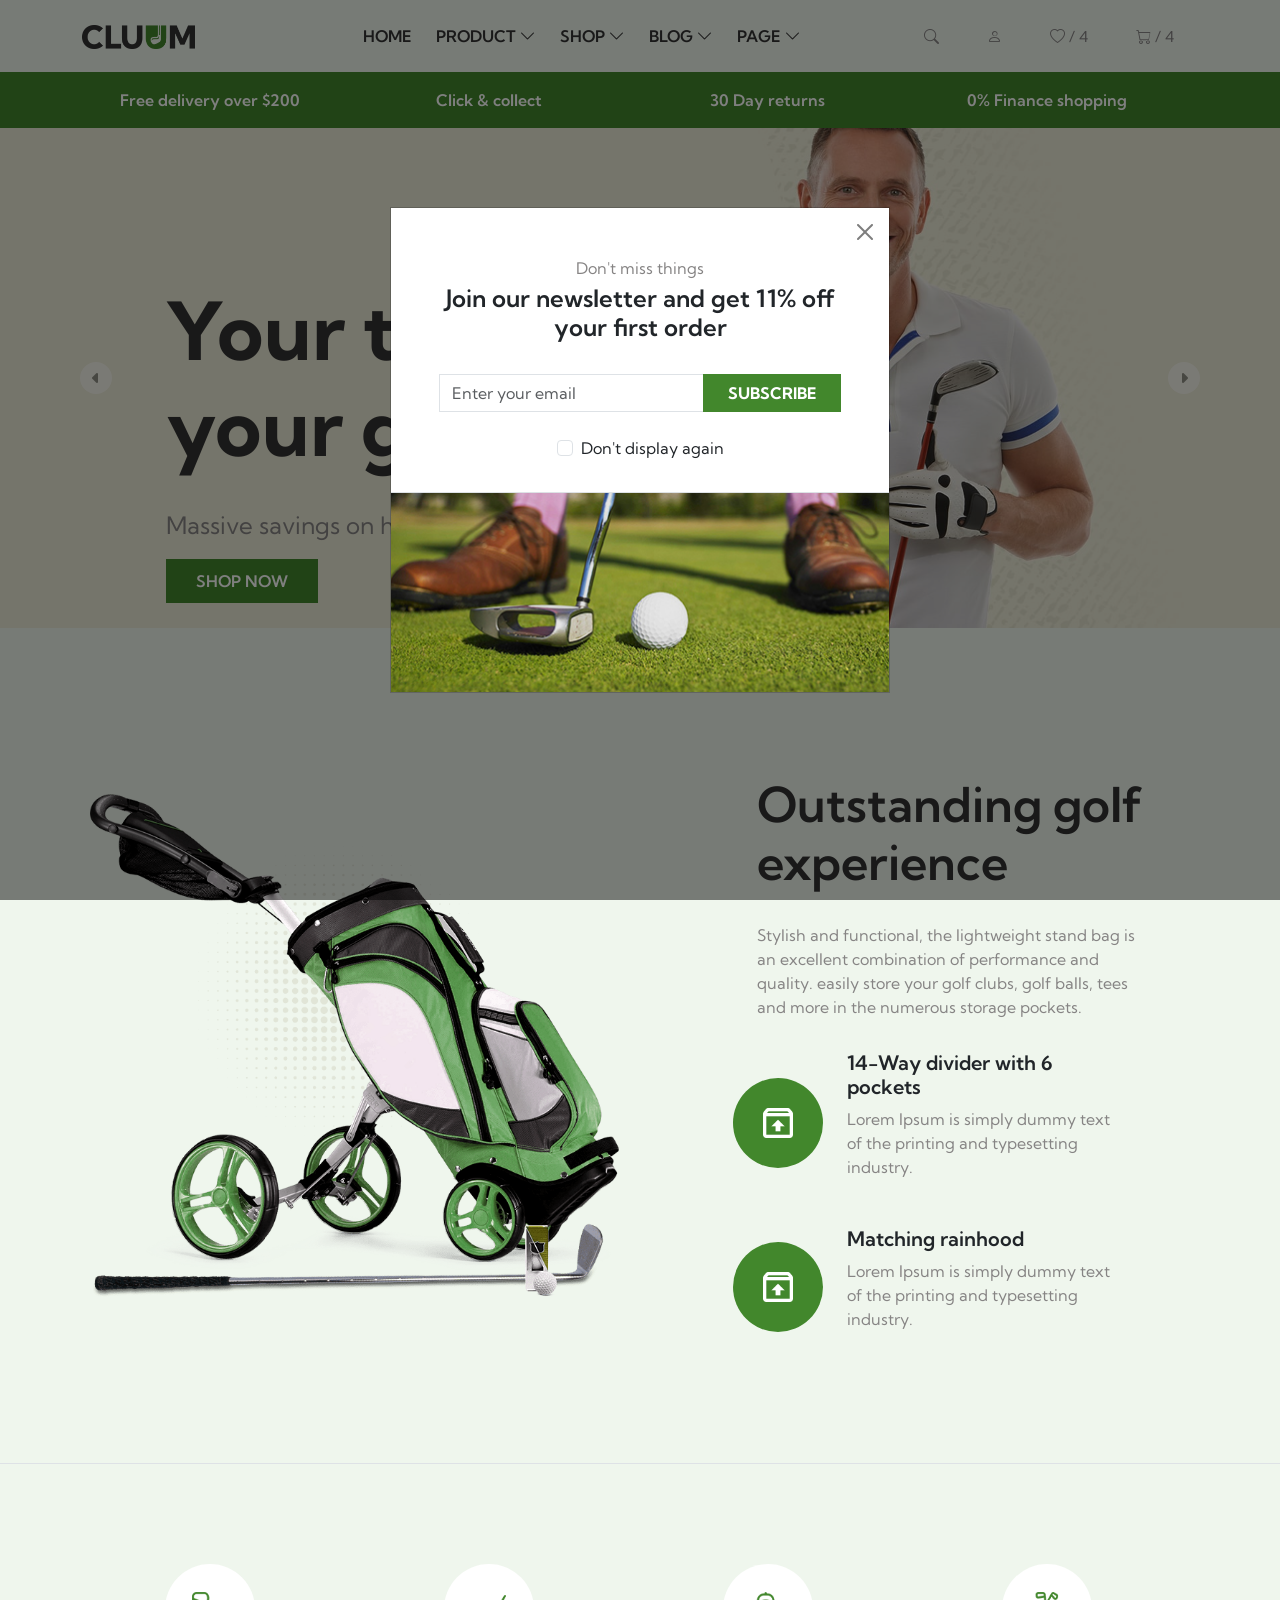
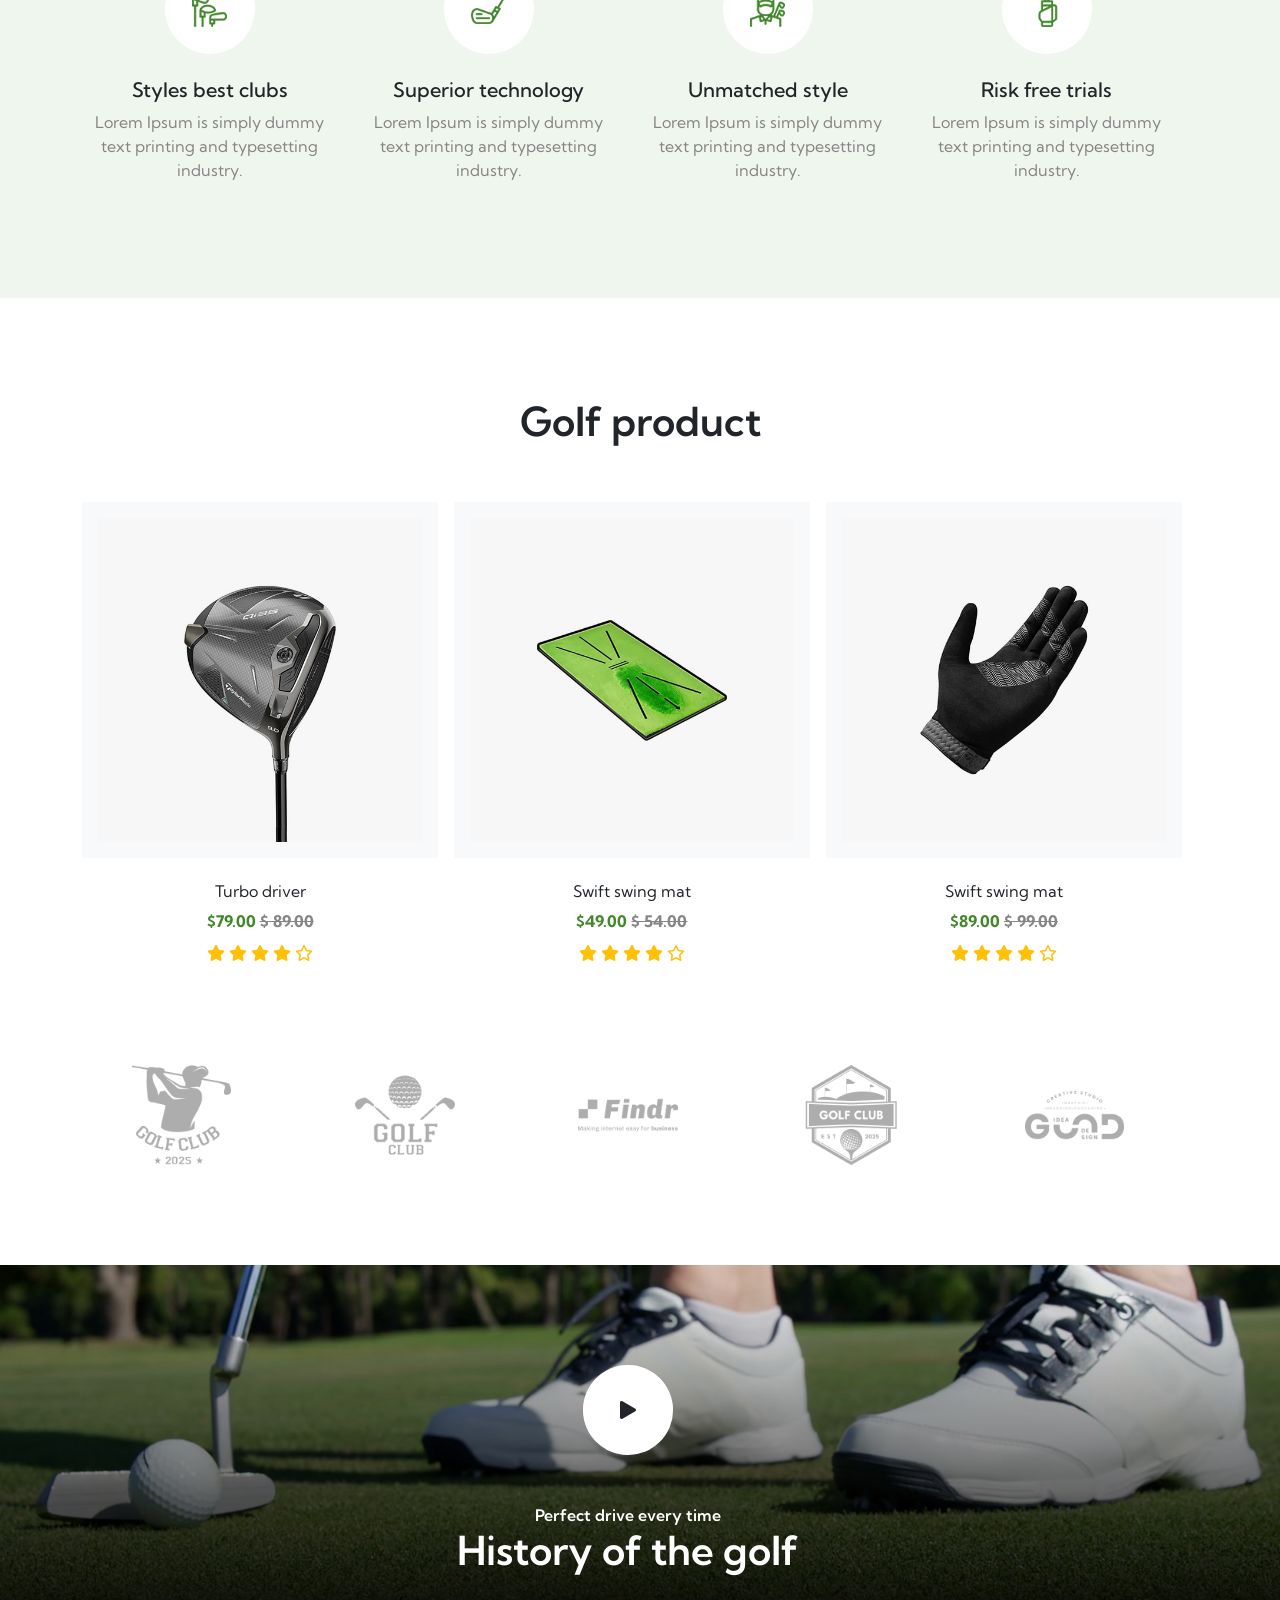
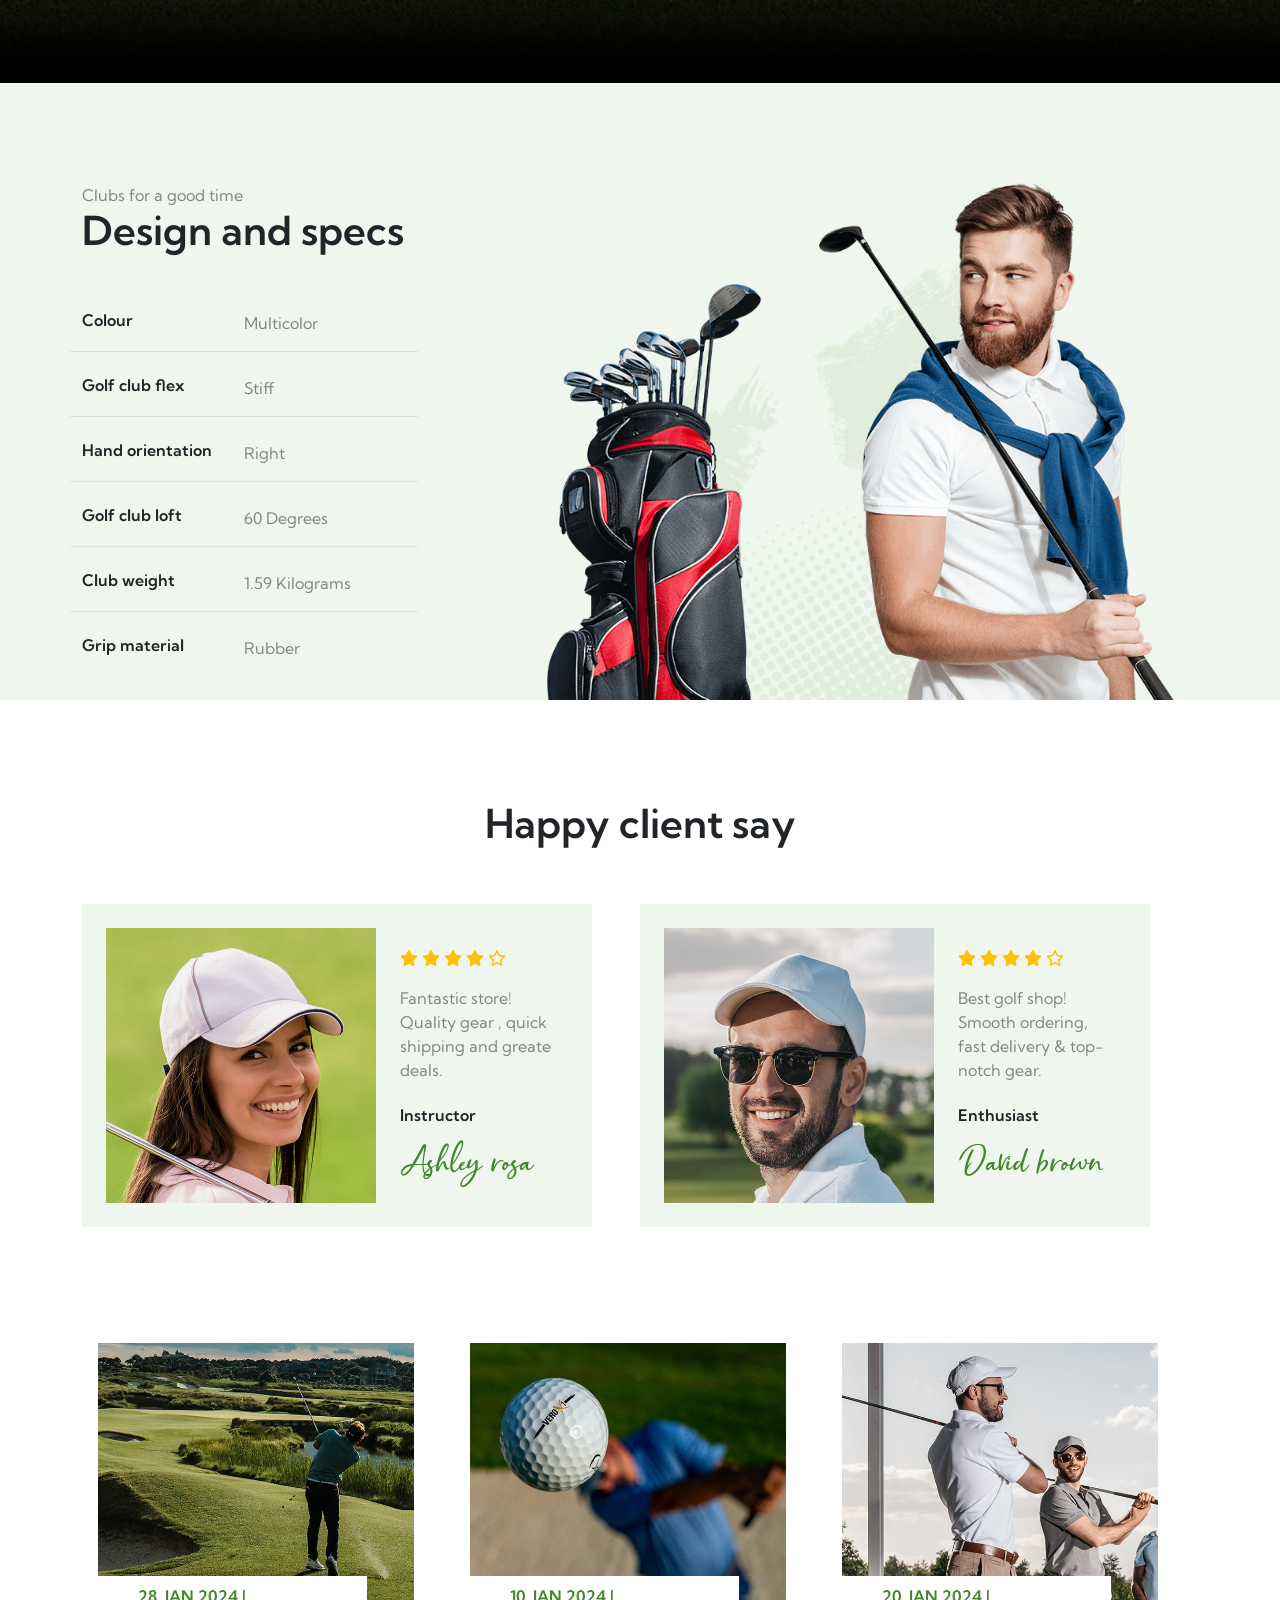
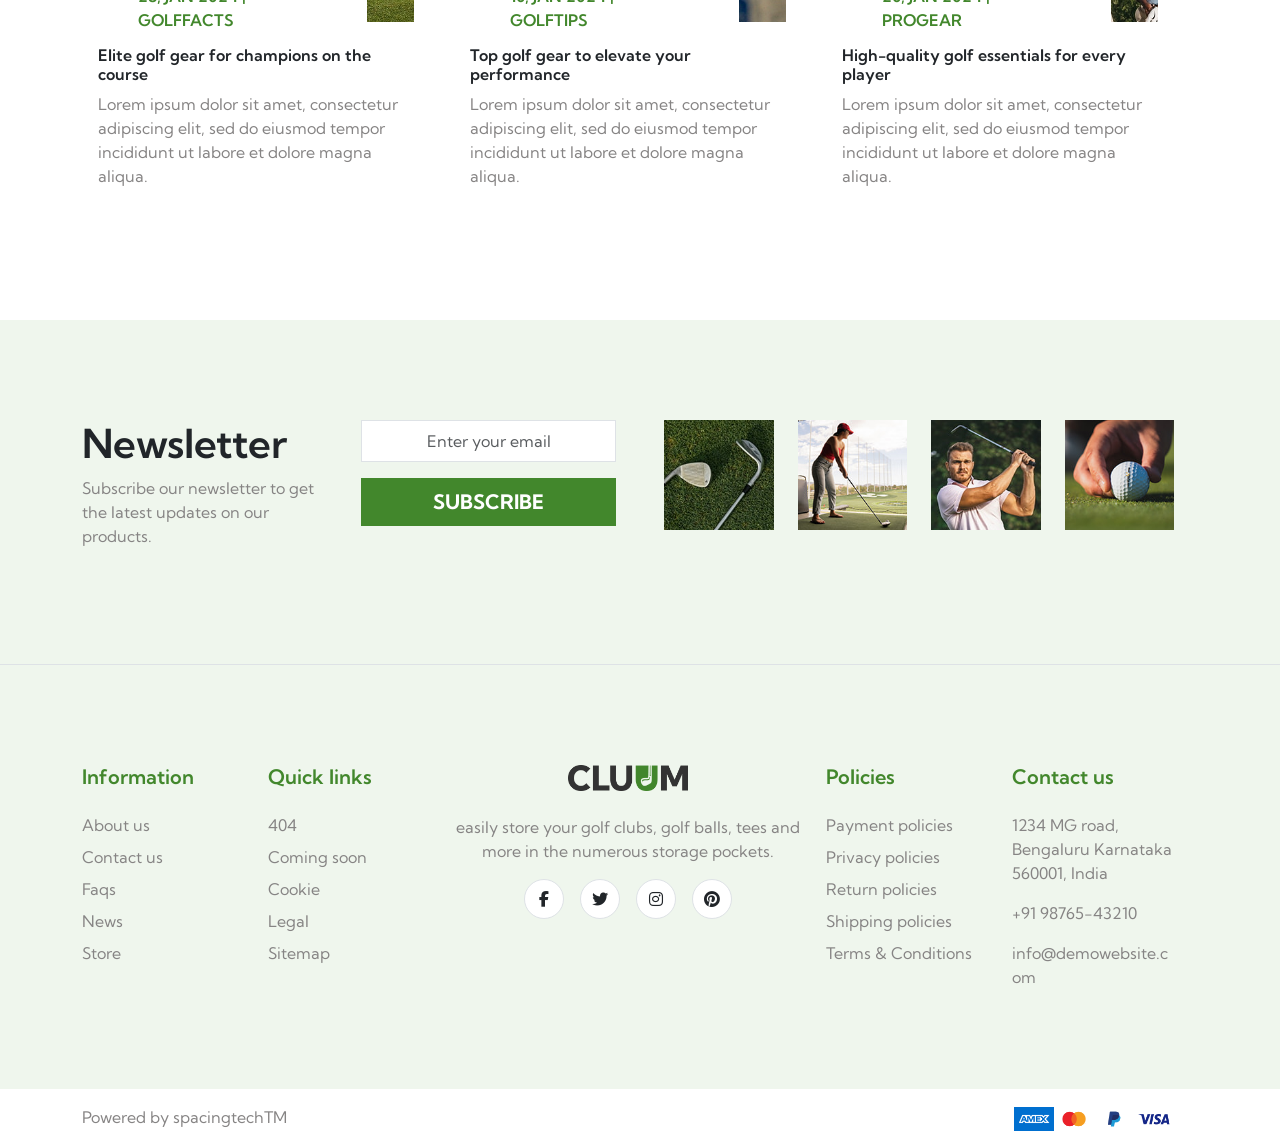
==== index.html @ 790ab5d1 "first commit" ====
<!DOCTYPE html>
<html lang="en">

<head>
    <meta charset="UTF-8">
    <meta name="viewport" content="width=device-width, initial-scale=1.0">
    <title>Cluum-Golf</title>

    <!-- favicon icon  -->
    <link rel="icon" href="./assests/images/logo/favicon.png" type="image/png">

    <!-- bootstrap attach     -->
    <link rel="stylesheet" href="./assests/css/bootstrap.min.css">

    <!-- bootstrap icon  -->
    <link rel="stylesheet" href="./assests/css/bootstrap-icons.min.css">

    <!-- font awesome icon  -->
    <link rel="stylesheet" href="./assests/css/all.min.css">

    <!-- custom css  -->
    <link rel="stylesheet" href="./assests/css/style.css">

    <!-- fonts attachment  -->
    <link rel="stylesheet" href="./assests/css/stylesheet.css">

    <!-- media query attachment  -->
    <link rel="stylesheet" href="./assests/css/media.css">

</head>

<body>
    <header>
        <div class="navbar p-3 bg-primary">
            <div class="container">
                <div class="row align-items-center">
                    <div class="col-2">
                        <a href="#">
                            <img src="./assests/images/logo/logo.png" alt="logo" style="width:70%;">
                        </a>
                    </div>
                    <div class="col-7">
                        <div class="navbar-list">
                            <ul
                                class="navbar-nav text-center me-auto mb-2 mb-lg-0 d-flex flex-row gap-4 justify-content-center">
                                <li class="nav-item">
                                    <a class="nav-link fs-6 fw-medium text-dark text-uppercase custom-hover position-relative fw-semibold"
                                        href="#">Home
                                    </a>
                                </li>
                                <li class="nav-item dropdown">
                                    <a class="nav-link dropdown-toggle fs-6 fw-medium text-dark text-uppercase position-relative fw-semibold"
                                        href="#" id="productDropdown" role="button" data-bs-toggle="dropdown"
                                        aria-expanded="false">
                                        Product <i class="bi bi-chevron-down text-dark"></i>
                                    </a>
                                    <ul class="dropdown-menu" aria-labelledby="productDropdown">
                                        <li><a class="dropdown-item" href="./collection.html" target="_blank">Collection
                                            </a></li>
                                        <li><a class="dropdown-item" href="#">Product 2</a></li>
                                        <li><a class="dropdown-item" href="#">Product 3</a></li>
                                    </ul>
                                </li>
                                <li class="nav-item dropdown">
                                    <a class="nav-link dropdown-toggle fs-6 fw-medium text-dark text-uppercase position-relative fw-semibold"
                                        href="#" id="shopDropdown" role="button" data-bs-toggle="dropdown"
                                        aria-expanded="false">
                                        Shop <i class="bi bi-chevron-down text-dark"></i>
                                    </a>
                                    <ul class="dropdown-menu" aria-labelledby="shopDropdown">
                                        <li><a class="dropdown-item" href="#">Shop Category 1</a></li>
                                        <li><a class="dropdown-item" href="#">Shop Category 2</a></li>
                                    </ul>
                                </li>
                                <li class="nav-item dropdown">
                                    <a class="nav-link dropdown-toggle fs-6 fw-medium text-dark text-uppercase position-relative fw-semibold"
                                        href="#" id="blogDropdown" role="button" data-bs-toggle="dropdown"
                                        aria-expanded="false">
                                        Blog <i class="bi bi-chevron-down text-dark"></i>
                                    </a>
                                    <ul class="dropdown-menu" aria-labelledby="blogDropdown">
                                        <li><a class="dropdown-item" href="./blog.html" target="_blank">Blog Post 1</a>
                                        </li>
                                        <li><a class="dropdown-item" href="#">Blog Post 2</a></li>
                                    </ul>
                                </li>
                                <li class="nav-item dropdown">
                                    <a class="nav-link dropdown-toggle fs-6 fw-medium text-dark text-uppercase position-relative fw-semibold"
                                        href="#" id="pageDropdown" role="button" data-bs-toggle="dropdown"
                                        aria-expanded="false">
                                        Page <i class="bi bi-chevron-down text-dark"></i>
                                    </a>
                                    <ul class="dropdown-menu" aria-labelledby="pageDropdown">
                                        <li><a class="dropdown-item" href="./about.html" target="_blank">About Us</a>
                                        </li>
                                        <li><a class="dropdown-item" href="./contact.html" target="_blank">Contact</a>
                                        </li>
                                    </ul>
                                </li>
                            </ul>
                        </div>
                    </div>
                    <div class="col-3 d-flex justify-content-end align-items-center">
                        <div class="activity">
                            <ul class="d-flex gap-5">
                                <li>
                                    <a href="#">
                                        <i class="bi bi-search"></i>
                                    </a>
                                </li>
                                <li>
                                    <a href="#">
                                        <i class="bi bi-person"></i>
                                    </a>
                                </li>
                                <li>
                                    <a href="#">
                                        <i class="bi bi-heart"></i> / 4
                                    </a>
                                </li>
                                <li>
                                    <a href="#cart" data-bs-toggle="offcanvas">
                                        <i class="bi bi-cart"></i> / 4
                                    </a>
                                </li>
                            </ul>

                        </div>
                        <a href="">
                            <i class="bi bi-list fs-3"></i>
                        </a>

                    </div>

                </div>
            </div>
        </div>

        <div class="b-bar bg-secondary p-3">
            <div class="container">
                <div class="row d-flex align-items-center">
                    <div class="col-3 text-center">
                        <div class="b-content fw-semibold">
                            <p class="mb-0 text-white">
                                Free delivery over $200</p>
                        </div>

                    </div>
                    <div class="col-3 text-center">
                        <div class="b-content fw-semibold">
                            <p class="mb-0 text-white">Click & collect</p>
                        </div>

                    </div>
                    <div class="col-3   text-center">
                        <div class="b-content text-white fw-semibold">
                            <p class="mb-0 text-white">30 Day returns</p>
                        </div>
                    </div>
                    <div class="col-3 text-center">
                        <div class="b-content text-white fw-semibold">
                            <p class="mb-0 text-white">0% Finance shopping</p>
                        </div>
                    </div>
                </div>
            </div>
        </div>

    </header>

    <main>

        <!-- hero start  -->
        <section class="hero">
            <div id="carouselExampleControls" class="carousel slide" data-bs-ride="carousel">
                <div class="carousel-inner">
                    <div class="carousel-item active">
                        <img src="./assests/images/hero/slider1.jpg" class="d-block w-100" alt="slide1">
                        <div class="carousel-caption d-flex align-items-center d-none d-md-block text-start"
                            style="top: 50%; transform: translateY(-50%); left: 12%; width: 40%;">
                            <div class="container">
                                <div class="row">
                                    <div class="col-6">
                                        <h1 class="display-1 fw-bold text-dark">Your target is your goal</h1>
                                        <p class="fs-4 pt-4" style="color: var(--text-light);"> Massive savings on
                                            hundreds of
                                            products</p>


                                        <button
                                            class="ram btn rounded-0 bg-secondary border-0 text-uppercase fs-6 text-white fw-semibold"
                                            style="padding: 10px 30px 10px 30px;">Shop now</button>
                                    </div>
                                </div>
                            </div>
                        </div>

                    </div>
                    <div class="carousel-item">
                        <img src="./assests/images/hero/slider2.jpg" class="d-block w-100" alt="slide2">
                        <div class="carousel-caption d-flex align-items-center d-none d-md-block text-start"
                            style="top: 50%; transform: translateY(-50%); left: 12%; width: 40%;">
                            <div class="container">
                                <div class="row">
                                    <div class="col-6">
                                        <h1 class="display-1 fw-bold text-dark">Play strong and go home</h1>
                                        <p class="fs-4 pt-4" style="color: var(--text-light);"> Div into a world of
                                            golfing delights
                                        </p>

                                        <button class="bg-secondary border-0 text-uppercase fs-6 text-white fw-semibold"
                                            style="padding: 10px 30px 10px 30px;">Shop now</button>
                                    </div>
                                </div>
                            </div>
                        </div>
                    </div>
                    <div class="carousel-item">
                        <img src="./assests/images/hero/slider3.jpg" class="d-block w-100" alt="slide3">
                        <div class="carousel-caption d-flex align-items-center d-none d-md-block text-start"
                            style="top: 50%; transform: translateY(-50%); left: 12%; width: 40%;">
                            <div class="container">
                                <div class="row">
                                    <div class="col-6">
                                        <h1 class="display-1 fw-bold text-dark">Find your classix golf</h1>
                                        <p class="fs-4 pt-4" style="color: var(--text-light);">Winning is a habit ,
                                            Success is a
                                            choice.</p>

                                        <button class="bg-secondary border-0 text-uppercase fs-6 text-white fw-semibold"
                                            style="padding: 10px 30px 10px 30px;">Shop now</button>
                                    </div>
                                </div>
                            </div>
                        </div>
                    </div>
                </div>
                <button class="carousel-control-prev" type="button" data-bs-target="#carouselExampleControls"
                    data-bs-slide="prev">
                    <div class="bg-btn bg-white rounded-circle d-flex justify-content-center align-items-center">
                        <span class="carousel-control-prev-icon d-flex justify-content-center align-items-center"
                            aria-hidden="true">
                            <i class="fa-solid fa-caret-left text-dark"></i>
                        </span>
                        <span class="visually-hidden">Previous</span>
                    </div>
                </button>
                <button class="carousel-control-next" type="button" data-bs-target="#carouselExampleControls"
                    data-bs-slide="next">
                    <div class="bg-btn bg-white rounded-circle d-flex justify-content-center align-items-center">
                        <span class="carousel-control-next-icon d-flex justify-content-center align-items-center"
                            aria-hidden="true">
                            <i class="fa-solid fa-caret-right text-dark"></i>
                        </span>
                        <span class="visually-hidden">Next</span>
                    </div>
                </button>
            </div>
        </section>

        <!-- about us  -->
        <section class="about-us py-100 bg-primary">
            <div class="container">
                <div class="row align-items-center">
                    <div class="col-12 col-xxl-7 col-xl-7 col-lg-5 col-md-12 col-sm-12">
                        <div class="about-image">
                            <img src="./assests/images/about-us/golf-kit.png" alt="golf-kit" style="width: 87%;">
                        </div>
                    </div>
                    <div class="col-12 col-xxl-5 col-xl-5 col-lg-7 col-md-12 col-sm-12">
                        <div class="about-content ps-4 pe-4 mt-5">
                            <h3 class="display-5 fw-semibold text-dark">Outstanding golf experience</h3>
                            <p class="pt-4">Stylish and functional, the lightweight stand bag is an excellent
                                combination of performance and quality. easily store your golf clubs, golf balls, tees
                                and more in the numerous storage pockets.</p>
                        </div>
                        <div class="row">
                            <div class="col-12">
                                <div class="tech d-flex align-items-center">
                                    <div class="tech-icon bg-secondary rounded-circle d-flex justify-content-center align-items-center"
                                        style="height: 90px; width: 90px;">
                                        <img src="./assests/images/flaticon/unarchive.png" alt="unarchive"
                                            style="width: 40px;">
                                    </div>

                                    <div class="tech-content w-75 p-3 ps-4">
                                        <h6 class="fw-semibold fs-5">14-Way divider with 6 pockets</h6>
                                        <p>Lorem Ipsum is simply dummy text of the printing and typesetting
                                            industry.</p>
                                    </div>
                                </div>
                            </div>
                            <div class="col-12">
                                <div class="tech d-flex align-items-center">
                                    <div class="tech-icon bg-secondary rounded-circle d-flex justify-content-center align-items-center"
                                        style="height: 90px; width: 90px;">
                                        <img src="./assests/images/flaticon/unarchive.png" alt="unarchive"
                                            style="width: 40px;">
                                    </div>

                                    <div class="tech-content w-75 p-3 ps-4">
                                        <h6 class="fw-semibold fs-5">Matching rainhood</h6>
                                        <p>Lorem Ipsum is simply dummy text of the printing and typesetting
                                            industry.</p>
                                    </div>
                                </div>
                            </div>
                        </div>
                        <!-- <div class="advance pt-4">
                            <ul>
                                <li>
                                    <div class="tech d-flex align-items-center">
                                        <div class="tech-icon bg-secondary rounded-circle d-flex justify-content-center align-items-center"
                                            style="height: 90px; width: 90px;">
                                            <img src="./assests/images/flaticon/unarchive.png" alt="unarchive"
                                                style="width: 40px;">
                                        </div>

                                        <div class="tech-content w-75 p-3 ps-4">
                                            <h6 class="fw-semibold fs-5">14-Way divider with 6 pockets</h6>
                                            <p>Lorem Ipsum is simply dummy text of the printing and typesetting
                                                industry.</p>
                                        </div>
                                    </div>
                                </li>
                                <li>
                                    <div class="tech d-flex align-items-center">
                                        <div class="tech-icon bg-secondary rounded-circle d-flex justify-content-center align-items-center"
                                            style="height: 90px; width: 90px;">
                                            <img src="./assests/images/flaticon/unarchive.png" alt="unarchive"
                                                style="width: 40px;">
                                        </div>

                                        <div class="tech-content w-75 p-3 ps-4">
                                            <h6 class="fw-semibold fs-5">Matching rainhood</h6>
                                            <p>Lorem Ipsum is simply dummy text of the printing and typesetting
                                                industry.</p>
                                        </div>
                                    </div>
                                </li>
                            </ul>
                        </div> 
                    </div>
                </div>  -->

        </section>

        <!-- service section  -->
        <section class="service bg-primary py-100 border-top">
            <div class="container">
                <div class="row justify-content-between g-4">
                    <div class="col-6 col-xxl-3 col-xl-3 col-lg-3 col-md-5 col-sm-6">
                        <div class="service-box">
                            <div class="service-icon text-center d-flex justify-content-center align-items-center">
                                <div class="icon-bx bg-white d-flex justify-content-center rounded-circle align-items-center"
                                    style="height: 90px; width: 90px;">
                                    <img src="./assests/images/services/service-1.png" alt="" style="width: 35px;">
                                </div>
                            </div>
                            <div class="service-content pt-4">
                                <h6 class="text-center fs-5 fw-medium">Styles best clubs</h6>
                                <p class="text-center"> Lorem Ipsum is simply dummy text printing and typesetting
                                    industry.</p>
                            </div>
                        </div>
                    </div>
                    <div class="col-6 col-xxl-3 col-xl-3 col-lg-3 col-md-5 col-sm-6">
                        <div class="service-box">
                            <div class="service-icon text-center d-flex justify-content-center align-items-center">
                                <div class="icon-bx bg-white d-flex justify-content-center rounded-circle align-items-center"
                                    style="height: 90px; width: 90px;">
                                    <img src="./assests/images/services/service-2.png" alt="" style="width: 35px;">
                                </div>
                            </div>
                            <div class="service-content pt-4">
                                <h6 class="text-center fs-5 fw-medium">Superior technology</h6>
                                <p class="text-center">Lorem Ipsum is simply dummy text printing and typesetting
                                    industry.</p>
                            </div>
                        </div>
                    </div>
                    <div class="col-6 col-xxl-3 col-xl-3 col-lg-3 col-md-5 col-sm-6">
                        <div class="service-box">
                            <div class="service-icon text-center d-flex justify-content-center align-items-center">
                                <div class="icon-bx bg-white d-flex justify-content-center rounded-circle align-items-center"
                                    style="height: 90px; width: 90px;">
                                    <img src="./assests/images/services/service-3.png" alt="" style="width: 35px;">
                                </div>
                            </div>
                            <div class="service-content pt-4">
                                <h6 class="text-center fs-5 fw-medium">Unmatched style </h6>
                                <p class="text-center">Lorem Ipsum is simply dummy text printing and typesetting
                                    industry.</p>
                            </div>
                        </div>
                    </div>
                    <div class="col-6 col-xxl-3 col-xl-3 col-lg-3 col-md-5 col-sm-6">
                        <div class="service-box">
                            <div class="service-icon text-center d-flex justify-content-center align-items-center">
                                <div class="icon-bx bg-white d-flex justify-content-center rounded-circle align-items-center"
                                    style="height: 90px; width: 90px;">
                                    <img src="./assests/images/services/service-4.png" alt="service-4"
                                        style="width: 35px;">
                                </div>
                            </div>
                            <div class="service-content pt-4">
                                <h6 class="text-center fs-5 fw-medium">Risk free trials</h6>
                                <p class="text-center">Lorem Ipsum is simply dummy text printing and typesetting
                                    industry.</p>
                            </div>
                        </div>
                    </div>
                </div>
            </div>

        </section>

        <!-- product section  -->
        <section class="product py-100 bg-white">
            <div class="container">
                <h2 class="text-center fs-1 fw-semibold pb-5">Golf product</h2>
                <div class="row justify-content-center g-3">
                    <div class="col-8 col-xl-4 col-xxl-4 col-md-6 col-sm-6">
                        <div class="product-bx bg-light p-3">
                            <div class="product-img">
                                <img src="./assests/images/products/p-5.jpg" alt="" class="img-fluid">
                            </div>
                        </div>
                        <div class="product-content text-center pt-4">
                            <h6 class="fw-normal fs-6">Turbo driver</h6>
                            <p class="text-secondary fw-bold m-0">$79.00 <del style="color: var(--text-light);">$
                                    89.00</del> </p>
                            <div class="stars text-warning pt-2">
                                <i class="fa-solid fa-star"></i>
                                <i class="fa-solid fa-star"></i>
                                <i class="fa-solid fa-star"></i>
                                <i class="fa-solid fa-star"></i>
                                <i class="fa-regular fa-star"></i>
                            </div>
                        </div>
                    </div>
                    <div class="col-8 col-xl-4 col-xxl-4 col-md-6 col-sm-6">
                        <div class="product-bx bg-light p-3">
                            <div class="product-img">
                                <img src="./assests/images/products/p-7.jpg" alt="" class="img-fluid">
                            </div>
                        </div>
                        <div class="product-content text-center pt-4">
                            <h6 class="fw-normal fs-6">Swift swing mat</h6>
                            <p class="text-secondary fw-bold m-0">$49.00 <del style="color: var(--text-light);">$
                                    54.00</del> </p>
                            <div class="stars text-warning pt-2">
                                <i class="fa-solid fa-star"></i>
                                <i class="fa-solid fa-star"></i>
                                <i class="fa-solid fa-star"></i>
                                <i class="fa-solid fa-star"></i>
                                <i class="fa-regular fa-star"></i>
                            </div>
                        </div>

                    </div>
                    <div class="col-8 col-xl-4 col-xxl-4 col-md-6 col-sm-6">
                        <div class="product-bx bg-light p-3">
                            <div class="product-img">
                                <img src="./assests/images/products/p-10.jpg" alt="" class="img-fluid">
                            </div>
                        </div>
                        <div class="product-content text-center pt-4">
                            <h6 class="fw-normal fs-6">Swift swing mat</h6>
                            <p class="text-secondary fw-bold m-0">$89.00 <del style="color: var(--text-light);">$
                                    99.00</del> </p>
                            <div class="stars text-warning pt-2">
                                <i class="fa-solid fa-star"></i>
                                <i class="fa-solid fa-star"></i>
                                <i class="fa-solid fa-star"></i>
                                <i class="fa-solid fa-star"></i>
                                <i class="fa-regular fa-star"></i>
                            </div>
                        </div>
                    </div>
                </div>
            </div>
        </section>

        <!-- brands section  -->
        <section class="brands pb-100">
            <div class="container">
                <div class="row d-flex justify-content-center">
                    <div class="col text-center">
                        <div class="brand-img">
                            <img src="./assests/images/brands/brand-logo1.png" alt="" class="img-fluid w-50">
                        </div>
                    </div>
                    <div class="col text-center">
                        <div class="brand-img">
                            <img src="./assests/images/brands/brand-logo2.png" alt="" class="img-fluid w-50">
                        </div>
                    </div>
                    <div class="col text-center">
                        <div class="brand-img">
                            <img src="./assests/images/brands/brand-logo3.png" alt="" class="img-fluid w-50">
                        </div>
                    </div>
                    <div class="col text-center">
                        <div class="brand-img">
                            <img src="./assests/images/brands/brand-logo4.png" alt="" class="img-fluid w-50">
                        </div>

                    </div>
                    <div class="col text-center">
                        <div class="brand-img">
                            <img src="./assests/images/brands/brand-logo5.png" alt="" class="img-fluid w-50">
                        </div>
                    </div>
                </div>
            </div>
        </section>

        <!-- video section  -->
        <section class="video-section py-100">
            <div class="container">
                <div class="row justify-content-center align-items-center">
                    <div class="col-xxl-5 col-xl-5 col-12">
                        <div class="video-content d-flex flex-column justify-content-center align-items-center">
                            <div class="icon-bx bg-white d-flex justify-content-center rounded-circle align-items-center"
                                style="height: 90px; width: 90px;">
                                <i class="bi bi-play-fill fs-2 z-1"></i>
                            </div>
                            <span class="text-white fw-semibold pt-5">Perfect drive every time </span>
                            <h4 class="text-white fs-1 fw-semibold">History of the golf</h4>
                        </div>
                    </div>

                </div>

        </section>

        <!-- design section  -->
        <section class="design pt-100 bg-primary">
            <div class="container">
                <div class="row justify-content-between">
                    <div class="col-12 col-xxl-4 col-xl-4 col-lg-6 col-md-12 col-sm-12">
                        <div class="design-content">
                            <p class="mb-0">Clubs for a good time</p>
                            <h2 class="fw-semibold fs-1 pb-4">Design and specs</h2>

                            <div class="bx-content position-relative">
                                <div class="row">
                                    <div class="spec d-flex border-bottom mt-4">
                                        <div class="col-6">
                                            <div class="design-head">
                                                <h6 class="fw-semibold">Colour</h6>
                                            </div>
                                        </div>
                                        <div class="col-6">
                                            <div class="design-spec">
                                                <p>Multicolor</p>
                                            </div>
                                        </div>
                                    </div>

                                    <div class="spec d-flex border-bottom mt-4">
                                        <div class="col-6">
                                            <div class="design-head">
                                                <h6 class="fw-semibold">Golf club flex</h6>
                                            </div>
                                        </div>
                                        <div class="col-6">
                                            <div class="design-spec">
                                                <p>Stiff</p>
                                            </div>
                                        </div>
                                    </div>

                                    <div class="spec d-flex border-bottom mt-4">
                                        <div class="col-6">
                                            <div class="design-head">
                                                <h6 class="fw-semibold">Hand orientation</h6>
                                            </div>
                                        </div>
                                        <div class="col-6">
                                            <div class="design-spec">
                                                <p>Right</p>
                                            </div>
                                        </div>
                                    </div>

                                    <div class="spec d-flex border-bottom mt-4">
                                        <div class="col-6">
                                            <div class="design-head">
                                                <h6 class="fw-semibold">Golf club loft</h6>
                                            </div>
                                        </div>
                                        <div class="col-6">
                                            <div class="design-spec">
                                                <p>60 Degrees</p>
                                            </div>
                                        </div>
                                    </div>

                                    <div class="spec d-flex border-bottom mt-4">
                                        <div class="col-6">
                                            <div class="design-head">
                                                <h6 class="fw-semibold">Club weight</h6>
                                            </div>
                                        </div>
                                        <div class="col-6">
                                            <div class="design-spec">
                                                <p>1.59 Kilograms</p>
                                            </div>
                                        </div>
                                    </div>

                                    <div class="spec d-flex  mt-4">
                                        <div class="col-6">
                                            <div class="design-head">
                                                <h6 class="fw-semibold">Grip material</h6>
                                            </div>
                                        </div>
                                        <div class="col-6">
                                            <div class="design-spec">
                                                <p>Rubber</p>
                                            </div>
                                        </div>
                                    </div>

                                </div>
                            </div>
                        </div>
                    </div>
                    <div class="col-12 col-xxl-7 col-xl-7 col-lg-6 col-md-12 col-sm-12">
                        <div class="design-image d-flex align-items-end h-100 w-100">
                            <img src="./assests/images/design/home-feature.png" alt="design-image"
                                class="img-fluid d-block">
                        </div>
                    </div>
                </div>
            </div>
        </section>

        <!-- review section  -->
        <section class="review py-100">
            <div class="container">
                <h2 class="text-center fs-1 fw-semibold">Happy client say</h2>
                <div class="row pt-5 g-5 justify-content-center align-items-center">
                    <div class="col-12 col-xxl-6 col-xl-6 col-lg-8 col-md-12 col-sm-12">
                        <div class="review-box bg-primary p-4">
                            <div class="review-content d-flex">
                                <img src="./assests/images/review/r1.jpg" alt="" style="width: 270px;">

                                <div class="review-content p-2 ps-4 d-flex flex-column justify-content-center">
                                    <div class="stars text-warning pb-3">
                                        <i class="fa-solid fa-star"></i>
                                        <i class="fa-solid fa-star"></i>
                                        <i class="fa-solid fa-star"></i>
                                        <i class="fa-solid fa-star"></i>
                                        <i class="fa-regular fa-star"></i>
                                    </div>
                                    <p class="pb-2">Fantastic store! Quality gear , quick shipping and greate deals.</p>
                                    <h6 class="fw-semibold">Instructor</h6>

                                    <span class="font-monospace text-secondary fs-2 pt-1">Ashley rosa</span>
                                </div>

                            </div>
                        </div>
                    </div>
                    <div class="col-12 col-xxl-6 col-xl-6 col-lg-8 col-md-12 col-sm-12">
                        <div class="review-box bg-primary p-4">
                            <div class="review-content d-flex">
                                <img src="./assests/images/review/r2.jpg" alt="" style="width: 270px;">

                                <div class="review-content p-2 ps-4 d-flex flex-column justify-content-center">
                                    <div class="stars text-warning pb-3">
                                        <i class="fa-solid fa-star"></i>
                                        <i class="fa-solid fa-star"></i>
                                        <i class="fa-solid fa-star"></i>
                                        <i class="fa-solid fa-star"></i>
                                        <i class="fa-regular fa-star"></i>
                                    </div>
                                    <p class="pb-2">Best golf shop! Smooth ordering, fast delivery & top-notch gear.</p>
                                    <h6 class="fw-semibold">Enthusiast</h6>

                                    <span class="font-monospace text-secondary fs-2 pt-1">David brown</span>
                                </div>

                            </div>
                        </div>
                    </div>
                </div>
            </div>
        </section>

        <!-- blog section  -->
        <section class="blog pb-100">
            <div class="container">
                <div class="row justify-content-center align-items-center">
                    <div class="col-xxl-4 col-xl-4 col-lg-6 col-md-8 col-12">
                        <div class="carousel-item active">
                            <div class="blog-bx p-2">
                                <!-- Put full blog1 content here -->
                                <div class="blog-bx p-2 position-relative">

                                    <div class="blog-img position-relative overflow-hidden">
                                        <a href="#">
                                            <img src="./assests/images/blog/blog1.jpg" alt="blog1" class="img-fluid">
                                        </a>

                                        <!-- overlay  -->
                                        <div class="gradient-overlay position-absolute top-0 start-0 w-100 h-100">
                                        </div>

                                        <!-- read more  -->
                                        <button
                                            class="read-more-btn position-absolute top-50 start-50 translate-middle bg-secondary border-0 text-uppercase fs-6 text-white fw-semibold"
                                            style="padding: 10px 30px 10px 30px;">read more</button>

                                    </div>

                                    <div class="date bg-white position-absolute ps-5 pe-5 pt-2 pb-2"
                                        style="bottom: 36%; right:16.5%; padding: 5px 10px;">
                                        <span class="fw-semibold text-secondary text-uppercase">28, Jan 2024 |
                                            Golffacts</span>
                                    </div>

                                    <div class="blog-content pt-4">
                                        <h6 class="fw-semibold">Elite golf gear for champions on the course</h6>
                                        <p>Lorem ipsum dolor sit amet, consectetur adipiscing elit, sed do eiusmod
                                            tempor
                                            incididunt ut labore et dolore magna aliqua.</p>
                                    </div>
                                </div>
                            </div>
                        </div>
                    </div>
                    <div class="col-xxl-4 col-xl-4 col-lg-6 col-md-8 col-12">
                        <div class="blog-bx p-2">
                            <!-- Put full blog2 content here -->
                            <div class="blog-bx p-2 position-relative">
                                <div class="blog-img position-relative">
                                    <a href="#">
                                        <img src="./assests/images/blog/blog2.jpg" alt="blog2" class="img-fluid">
                                    </a>

                                    <!-- overlay  -->
                                    <div class="gradient-overlay position-absolute top-0 start-0 w-100 h-100">
                                    </div>

                                    <!-- read more  -->
                                    <button
                                        class="read-more-btn position-absolute top-50 start-50 translate-middle bg-secondary border-0 text-uppercase fs-6 text-white fw-semibold"
                                        style="padding: 10px 30px 10px 30px;">read more</button>

                                </div>

                                <div class="date bg-white position-absolute ps-5 pe-5 pt-2 pb-2"
                                    style="bottom: 36%; right:16.5%; padding: 5px 10px;">
                                    <span class="fw-semibold text-secondary text-uppercase">10, Jan 2024 |
                                        Golftips</span>
                                </div>

                                <div class="blog-content pt-4">
                                    <h6 class="fw-semibold">Top golf gear to elevate your performance</h6>
                                    <p>Lorem ipsum dolor sit amet, consectetur adipiscing elit, sed do eiusmod
                                        tempor
                                        incididunt ut labore et dolore magna aliqua.</p>
                                </div>
                            </div>
                        </div>
                    </div>
                    <div class="col-xxl-4 col-xl-4 col-lg-6 col-md-8 col-12">
                        <div class="blog-bx p-2">
                            <!-- Put full blog3 content here -->
                            <div class="blog-bx p-2 position-relative">
                                <div class="blog-img position-relative">
                                    <a href="#">
                                        <img src="./assests/images/blog/blog3.jpg" alt="blog3" class="img-fluid">
                                    </a>

                                    <!-- overlay  -->
                                    <div class="gradient-overlay position-absolute top-0 start-0 w-100 h-100">
                                    </div>

                                    <!-- read more  -->
                                    <button
                                        class="read-more-btn position-absolute top-50 start-50 translate-middle bg-secondary border-0 text-uppercase fs-6 text-white fw-semibold"
                                        style="padding: 10px 30px 10px 30px;">read more</button>
                                </div>

                                <div class="date bg-white position-absolute ps-5 pe-5 pt-2 pb-2"
                                    style="bottom: 36%; right:16.5%; padding: 5px 10px;">
                                    <span class="fw-semibold text-secondary text-uppercase">20, Jan 2024 |
                                        Progear</span>
                                </div>

                                <div class="blog-content pt-4">
                                    <h6 class="fw-semibold">High-quality golf essentials for every player</h6>
                                    <p>Lorem ipsum dolor sit amet, consectetur adipiscing elit, sed do eiusmod
                                        tempor
                                        incididunt ut labore et dolore magna aliqua.</p>
                                </div>

                            </div>
                        </div>
                    </div>
                </div>
            </div>
        </section>

    </main>

    <footer class="bg-primary">
        <div class="footer-news py-100 border-bottom">
            <div class="container">
                <div class="row g-4">
                    <div class="col-12 col-xxl-3 col-xl-3 col-md-6 col-sm-12">
                        <div class="news-content">
                            <h3 class="fs-1 fw-semibold">Newsletter</h3>
                            <p>Subscribe our newsletter to get the latest updates on our products.</p>
                        </div>
                    </div>
                    <div class="col-12 col-xxl-3 col-xl-3 col-md-6 col-sm-12">
                        <form>
                            <div class="mb-3">
                                <input type="email" class="form-control pt-2 pb-2 pe-5 ps-5 rounded-0 text-center"
                                    placeholder="Enter your email">
                            </div>
                            <button type="submit"
                                class="btn bg-secondary text-white fw-bold rounded-0 pt-2 pb-2 fs-5   w-100 pe-5 ps-5">SUBSCRIBE</button>
                        </form>
                    </div>
                    <div class="col-12 col-xxl-6 col-xl-6 col-md-12 col-sm-12">
                        <div class="foot-img d-flex justify-content-end">
                            <div class="row justify-content-end">
                                <div class="col-3">
                                    <div class="footer-img">
                                        <img src="./assests/images/footer/foot`.jpg" alt="footer1" class="img-fluid">
                                    </div>
                                </div>
                                <div class="col-3">
                                    <div class="footer-img">
                                        <img src="./assests/images/footer/foot2.jpg" alt="footer2" class="img-fluid">
                                    </div>
                                </div>
                                <div class="col-3">
                                    <div class="footer-img">
                                        <img src="./assests/images/footer/foot3.jpg" alt="footer3" class="img-fluid">
                                    </div>
                                </div>
                                <div class="col-3">
                                    <div class="footer-img">
                                        <img src="./assests/images/footer/foot4.jpg" alt="footer4" class="img-fluid">
                                    </div>
                                </div>
                            </div>
                        </div>
                    </div>
                </div>
            </div>
        </div>

        <div class="footer py-100">
            <div class="container">
                <div class="row g-4">
                    <div class="col-3 col-lg-2 order-2 order-lg-0">
                        <div class="foot-head">
                            <h5 class="fw-semibold pb-3 text-secondary">Information</h5>
                            <ul>
                                <li class="pb-2"><a href="#">About us</a></li>
                                <li class="pb-2"><a href="#">Contact us</a></li>
                                <li class="pb-2"><a href="#">Faqs</a></li>
                                <li class="pb-2"><a href="#">News</a></li>
                                <li class="pb-2"><a href="#">Store</a></li>
                            </ul>
                        </div>
                    </div>
                    <div class="col-3 col-lg-2 order-3 order-lg-1">
                        <div class="foot-head">
                            <h5 class="fw-semibold pb-3 text-secondary">Quick links</h5>
                            <ul>
                                <li class="pb-2"><a href="#">404</a></li>
                                <li class="pb-2"><a href="#">Coming soon</a></li>
                                <li class="pb-2"><a href="#">Cookie</a></li>
                                <li class="pb-2"><a href="#">Legal</a></li>
                                <li class="pb-2"><a href="#">Sitemap</a></li>
                            </ul>
                        </div>
                    </div>
                    <div class="col-12 col-lg-4 order-first order-lg-2">
                        <div class="foot-logo text-center">
                            <a href="#">
                                <img src="./assests/images/logo/logo.png" alt="footer-logo"
                                    class="img-fluid mx-auto d-block" style="width: 100%; max-width: 120px;">
                            </a>
                        </div>
                        <p class="text-center pt-4">easily store your golf clubs, golf balls, tees and more in the
                            numerous storage pockets.</p>

                        <div class="socials d-flex gap-3 justify-content-center">
                            <div class="social-box bg-white d-flex rounded-circle justify-content-center align-items-center border"
                                style="width: 40px; height: 40px;">
                                <i class="fa-brands fa-facebook-f"></i>
                            </div>
                            <div class="social-box bg-white d-flex rounded-circle justify-content-center align-items-center border"
                                style="width: 40px; height: 40px;">
                                <i class="fa-brands fa-twitter"></i>
                            </div>
                            <div class="social-box bg-white d-flex rounded-circle justify-content-center align-items-center border"
                                style="width: 40px; height: 40px;">
                                <i class="fa-brands fa-instagram"></i>
                            </div>
                            <div class="social-box bg-white d-flex rounded-circle justify-content-center align-items-center border"
                                style="width: 40px; height: 40px;">
                                <i class="fa-brands fa-pinterest"></i>
                            </div>
                        </div>
                    </div>
                    <div class="col-3 col-lg-2 order-4 order-lg-3">

                        <div class="foot-head">
                            <h5 class="fw-semibold pb-3 text-secondary">Policies</h5>
                            <ul>
                                <li class="pb-2"><a href="#">Payment policies</a></li>
                                <li class="pb-2"><a href="#">Privacy policies</a></li>
                                <li class="pb-2"><a href="#">Return policies</a></li>
                                <li class="pb-2"><a href="#">Shipping policies</a></li>
                                <li><a href="#">Terms & Conditions</a></li>
                            </ul>
                        </div>
                    </div>
                    <div class="col-3 col-lg-2 order-5 order-lg-4">
                        <div class="foot-head">
                            <h5 class="fw-semibold pb-3 text-secondary">Contact us </h5>
                            <ul>
                                <li class="pb-3"><a href="https://maps.app.goo.gl/t6encnEcpKUsKrMe9"
                                        target="_blank">1234 MG road, Bengaluru
                                        Karnataka 560001, India</a></li>
                                <li class="pb-3"><a href="tel:98765-43210">+91 98765-43210</a></li>
                                <li style="max-width: 200px; word-break: break-word;"><a
                                        href="mailto:info@demowebsite.com">info@demowebsite.com</a></li>
                            </ul>
                        </div>
                    </div>
                </div>
            </div>
        </div>

        <div class="foot-bottom p-3 bg-white">
            <div class="container">
                <div class="row justify-content-between">
                    <div class="col-3">
                        <p class="m-0">Powered by spacingtechTM</p>
                    </div>
                    <div class="col-4 d-flex justify-content-end">
                        <div class="bottom-img d-flex">
                            <div class="pay-app">
                                <a href="#">
                                    <img src="./assests/images/footer/paying-american.png" alt="" style="width: 40px;">
                                </a>
                            </div>
                            <div class="pay-app">
                                <a href="#">
                                    <img src="./assests/images/footer/paying-maestro.png" alt="" style="width: 40px;">
                                </a>
                            </div>
                            <div class="pay-app">
                                <a href="#">
                                    <img src="./assests/images/footer/paying-paypal.png" alt="" style="width: 40px;">
                                </a>
                            </div>
                            <div class="pay-app">
                                <a href="#">
                                    <img src="./assests/images/footer/paying-visa.png" alt="" style="width: 40px;">
                                </a>
                            </div>

                        </div>
                    </div>
                </div>
            </div>
        </div>
    </footer>

    <!-- offcanvas cart  -->
    <div class="offcanvas offcanvas-end" id="cart">
        <div class="offcanvas-header">
            <div class="title">
                <h3>Cart</h3>
            </div>
            <button class="btn btn-close" data-bs-dismiss="offcanvas"></button>
        </div>
        <div class="offcanvas-body">
            <p>Cart is empty</p>
        </div>

    </div>


    <!-- modal attachment  -->
    <div class="modal fade rounded-0" id="subscribeModal" tabindex="-1" aria-labelledby="subscribeModalLabel"
        aria-hidden="true">
        <div class="modal-dialog modal-dialog-centered">
            <div class="modal-content rounded-0">
                <div class="modal-header border-0">
                    <button class="btn btn-close" data-bs-dismiss="modal"></button>
                </div>

                <div class="modal-body text-center p-0">
                    <div class="modal-head d-flex flex-column p-5 pt-0 pb-3">
                        <p class="text-center mb-1">Don't miss things</p>
                        <h4 class="pb-4 fw-semibold">Join our newsletter and get 11% off your first order</h4>

                        <div class="input-group mb-3 pb-2">
                            <input type="email" class="form-control rounded-0" placeholder="Enter your email">
                            <button class="btn bg-secondary rounded-0 fw-bold text-white pe-4 ps-4">SUBSCRIBE</button>
                        </div>

                        <div class="form-check d-flex justify-content-center mb-3">
                            <input class="form-check-input me-2" type="checkbox" id="dontShowAgain">
                            <label class="form-check-label" for="dontShowAgain">
                                Don't display again
                            </label>
                        </div>
                    </div>
                </div>

                <div class="modal-footer p-0">
                    <img src="./assests/images/footer/newsletter-popup.jpg" alt="footer-popup"
                        class="img-fluid m-0 w-100">
                </div>

            </div>
        </div>
    </div>


    <!-- javascript code  -->
    <script>
        // Wait for page to load completely
        window.addEventListener('load', function () {
            const myModal = new bootstrap.Modal(document.getElementById('subscribeModal'), {
                backdrop: 'static', // clicking outside won't close
                keyboard: false     // Esc won't close
            });
            setTimeout(() => {
                myModal.show();
            }, 1000); // show modal after 1 second
        });
    </script>



    <!-- js file links  -->
    <script src="./assests/js/bootstrap.min.js"></script>
    <script src="./assests/js/bootstrap.bundle.min.js"></script>

</body>

</html>
---- assests/css/style.css ----
:root {
    --bs-primary: #eff6ed;
    --bs-primary-rgb: 239, 246, 237;
    --bs-secondary: #42872c;
    --bs-secondary-rgb: 66, 135, 44;
    --text-dark: #333333;
    --bs-dark-rgb: 51, 51, 51;
    --text-light: #868484;
    --text-font: 'Kumbh Sans';
    --title-font: 'Marcellus';
    --bs-font-monospace: 'Cristalistic Script';
}

.row {
    width: 100%;
}

body {
    font-family: var(--text-font);
}

a {
    text-decoration: none;
    color: var(--text-light);
    transition: all 0.3s ease;
}

p {
    color: var(--text-light);
    font-size: 16px;
}

ul {
    list-style-type: none;
    padding: 0;
    margin: 0;
}

.py-100 {
    padding-top: 100px;
    padding-bottom: 100px;
}

.pt-100 {
    padding-top: 100px;
}

.pb-100 {
    padding-bottom: 100px;
}

/* nabvbar */

.navbar-nav .dropdown-menu {
    position: absolute;
    top: 100%;
    left: 0;
    z-index: 1000;
    display: none;
    transition: all 0.3s ease;
}

.navbar-nav .dropdown:hover .dropdown-menu {
    display: block;
    background-color: var(--bs-primary);
}

.navbar-nav .dropdown {
    position: relative;
}

.nav-link.dropdown-toggle::after {
    display: none;
}

.navbar ul li a:hover {
    color: var(--bs-secondary);
}

.navbar-nav .nav-item .custom-hover:hover::after {
    width: 100%;
}

/* video section  */

.video-section {
    position: relative;
    background-image: url('../images/iframe/video-banner.jpg');
    z-index: 1;
    background-position: top left;
    background-repeat: no-repeat;
    background-size: cover;
}

.video-section:after {
    position: absolute;
    content: '';
    top: 0;
    left: 0;
    width: 100%;
    height: 100%;
    background-image: linear-gradient(0deg, #000000 5.33%, transparent);
    z-index: -1;
}

/* blog section  */

.date {
    z-index: 2;
}

.blog-img,
.footer-img {
    overflow: hidden;
}

.blog-img a:hover img {
    transform: scale(1.05);
    transition: all 0.3s ease;
}

.gradient-overlay {
    background: linear-gradient(to top, rgba(0, 0, 0, 0.5));
    opacity: 0;
    transition: opacity 0.3s ease-in-out;
    z-index: 1;
}

.blog-img:hover .gradient-overlay {
    opacity: 1;
}

.read-more-btn {
    z-index: 2;
    transition: opacity 0.3s ease;
    display: none;
}

.position-relative:hover .read-more-btn {
    display: block;
}

.blog-img img {
    transition: transform 0.3s ease-in-out;
}

/* footer  */

.socials .social-box:hover i,
.foot-head ul li a:hover,.item-name:hover span  {
    color: var(--bs-secondary);
    transition: all 0.3s ease;
}

/* about page  */

.sub-header {
    background-image: url('../images/about-us/breadcrumb-bgimg.jpg');
    background-repeat: no-repeat;
    background-size: cover;
    background-position: center;
    z-index: 1;
}

.sub-header::before {
    content: '';
    position: absolute;
    top: 0;
    right: 0;
    left: 0;
    bottom: 0;
    background-color: rgba(0, 0, 0, 0.4);
    z-index: -1;
}

.about-story-img img:hover,
.member-img img:hover,
.blog-img:hover img,
.stay-close-img img:hover,
.footer-img img:hover {
    transform: scale(1.05);
    transition: all 0.3s ease;
}

/* contact page  */

.stay-close {
    margin-top: -190px;
}

/* collection  */
.brands .brand-img img {
    opacity: 40%;
    transition: all 0.2s linear;
}

.brands .brand-img img:hover {
    opacity: 100%;
}

.video-section .icon-bx::after {
    content: '';
    position: absolute;
    width: 90px;
    height: 90px;
    border-radius: 50%;
    background-color: rgba(255, 255, 255, 0.4);
    animation: pulse 3s infinite ease-in-out;
    z-index: 0;
}

@keyframes pulse {
    0% {
        transform: scale(0.6);
        opacity: 0.8;
    }
    20% {
        transform: scale(1.1);
        opacity: 0.8;
    }
    50% {
        transform: scale(1.2);
        opacity: 0.8;
    }
    100% {
        transform: scale(0.7);
        opacity: 0.2;
    }
}

/* media query  */
---- assests/css/stylesheet.css ----
/* kumbh-sans-100 - latin */
@font-face {
  font-display: swap; /* Check https://developer.mozilla.org/en-US/docs/Web/CSS/@font-face/font-display for other options. */
  font-family: 'Kumbh Sans';
  font-style: normal;
  font-weight: 100;
  src: url('../fonts/kumbh-sans-v22-latin-100.woff2') format('woff2'); /* Chrome 36+, Opera 23+, Firefox 39+, Safari 12+, iOS 10+ */
}
/* kumbh-sans-200 - latin */
@font-face {
  font-display: swap; /* Check https://developer.mozilla.org/en-US/docs/Web/CSS/@font-face/font-display for other options. */
  font-family: 'Kumbh Sans';
  font-style: normal;
  font-weight: 200;
  src: url('../fonts/kumbh-sans-v22-latin-200.woff2') format('woff2'); /* Chrome 36+, Opera 23+, Firefox 39+, Safari 12+, iOS 10+ */
}
/* kumbh-sans-300 - latin */
@font-face {
  font-display: swap; /* Check https://developer.mozilla.org/en-US/docs/Web/CSS/@font-face/font-display for other options. */
  font-family: 'Kumbh Sans';
  font-style: normal;
  font-weight: 300;
  src: url('../fonts/kumbh-sans-v22-latin-300.woff2') format('woff2'); /* Chrome 36+, Opera 23+, Firefox 39+, Safari 12+, iOS 10+ */
}
/* kumbh-sans-regular - latin */
@font-face {
  font-display: swap; /* Check https://developer.mozilla.org/en-US/docs/Web/CSS/@font-face/font-display for other options. */
  font-family: 'Kumbh Sans';
  font-style: normal;
  font-weight: 400;
  src: url('../fonts/kumbh-sans-v22-latin-regular.woff2') format('woff2'); /* Chrome 36+, Opera 23+, Firefox 39+, Safari 12+, iOS 10+ */
}
/* kumbh-sans-500 - latin */
@font-face {
  font-display: swap; /* Check https://developer.mozilla.org/en-US/docs/Web/CSS/@font-face/font-display for other options. */
  font-family: 'Kumbh Sans';
  font-style: normal;
  font-weight: 500;
  src: url('../fonts/kumbh-sans-v22-latin-500.woff2') format('woff2'); /* Chrome 36+, Opera 23+, Firefox 39+, Safari 12+, iOS 10+ */
}
/* kumbh-sans-600 - latin */
@font-face {
  font-display: swap; /* Check https://developer.mozilla.org/en-US/docs/Web/CSS/@font-face/font-display for other options. */
  font-family: 'Kumbh Sans';
  font-style: normal;
  font-weight: 600;
  src: url('../fonts/kumbh-sans-v22-latin-600.woff2') format('woff2'); /* Chrome 36+, Opera 23+, Firefox 39+, Safari 12+, iOS 10+ */
}
/* kumbh-sans-700 - latin */
@font-face {
  font-display: swap; /* Check https://developer.mozilla.org/en-US/docs/Web/CSS/@font-face/font-display for other options. */
  font-family: 'Kumbh Sans';
  font-style: normal;
  font-weight: 700;
  src: url('../fonts/kumbh-sans-v22-latin-700.woff2') format('woff2'); /* Chrome 36+, Opera 23+, Firefox 39+, Safari 12+, iOS 10+ */
}
/* kumbh-sans-800 - latin */
@font-face {
  font-display: swap; /* Check https://developer.mozilla.org/en-US/docs/Web/CSS/@font-face/font-display for other options. */
  font-family: 'Kumbh Sans';
  font-style: normal;
  font-weight: 800;
  src: url('../fonts/kumbh-sans-v22-latin-800.woff2') format('woff2'); /* Chrome 36+, Opera 23+, Firefox 39+, Safari 12+, iOS 10+ */
}
/* kumbh-sans-900 - latin */
@font-face {
  font-display: swap; /* Check https://developer.mozilla.org/en-US/docs/Web/CSS/@font-face/font-display for other options. */
  font-family: 'Kumbh Sans';
  font-style: normal;
  font-weight: 900;
  src: url('../fonts/kumbh-sans-v22-latin-900.woff2') format('woff2'); /* Chrome 36+, Opera 23+, Firefox 39+, Safari 12+, iOS 10+ */
}
@font-face {
    font-family: 'Cristalistic Script';
    src: url('../fonts/CristalisticScript.woff2') format('woff2'),
        url('../fonts/CristalisticScript.woff') format('woff');
    font-weight: normal;
    font-style: normal;
    font-display: swap;
}
---- assests/css/media.css ----
@media (max-width: 575px) {
    .container {
        width: 100%;
    }
    .col-1 {
        width: 8.3333%;
    }
    .col-2 {
        width: 16.6666%;
    }
    .col-3 {
        width: 25%;
    }
    .col-4 {
        width: 33.3333%;
    }
    .col-5 {
        width: 41.6666%;
    }
    .col-6 {
        width: 50%;
    }
    .col-7 {
        width: 58.3333%;
    }
    .col-8 {
        width: 66.6666%;
    }
    .col-9 {
        width: 75%;
    }
    .col-10 {
        width: 83.3333%;
    }
    .col-11 {
        width: 91.6666%;
    }
    .col-12 {
        width: 100%;
    }
    .navbar-list,
    .activity {
        display: none;
    }
    .navbar .bi-list {
        display: block;
    }
    .collection-filter,
    .collection-con{
        display: none;
    }
}

@media (min-width: 576px) {
    .container {
        width: 540px;
    }
    .col-sm-1 {
        width: 8.3333%;
    }
    .col-sm-2 {
        width: 16.6666%;
    }
    .col-sm-3 {
        width: 25%;
    }
    .col-sm-4 {
        width: 33.3333%;
    }
    .col-sm-5 {
        width: 41.6666%;
    }
    .col-sm-6 {
        width: 50%;
    }
    .col-sm-7 {
        width: 58.3333%;
    }
    .col-sm-8 {
        width: 66.6666%;
    }
    .col-sm-9 {
        width: 75%;
    }
    .col-sm-10 {
        width: 83.3333%;
    }
    .col-sm-11 {
        width: 91.6666%;
    }
    .col-sm-12 {
        width: 100%;
    }
    .navbar-list,
    .activity {
        display: none;
    }
    .navbar .bi-list {
        display: block;
    }
    .collection-filter,
    .collection-con{
        display: none;
    }
}

@media (min-width: 768px) {
    .container {
        width: 720px;
    }
    .col-md-1 {
        width: 8.3333%;
    }
    .col-md-2 {
        width: 16.6666%;
    }
    .col-md-3 {
        width: 25%;
    }
    .col-md-4 {
        width: 33.3333%;
    }
    .col-md-5 {
        width: 41.6666%;
    }
    .col-md-6 {
        width: 50%;
    }
    .col-md-7 {
        width: 58.3333%;
    }
    .col-md-8 {
        width: 66.6666%;
    }
    .col-md-9 {
        width: 75%;
    }
    .col-md-10 {
        width: 83.3333%;
    }
    .col-md-11 {
        width: 91.6666%;
    }
    .col-md-12 {
        width: 100%;
    }
    .navbar-list,
    .activity {
        display: none;
    }
    .navbar .bi-list {
        display: block;
    }
    .collection-filter,
    .collection-con{
        display: none;
    }
}

@media (min-width: 992px) {
    .container {
        width: 960px;
    }
    .col-lg-1 {
        width: 8.3333%;
    }
    .col-lg-2 {
        width: 16.6666%;
    }
    .col-lg-3 {
        width: 25%;
    }
    .col-lg-4 {
        width: 33.3333%;
    }
    .col-lg-5 {
        width: 41.6666%;
    }
    .col-lg-6 {
        width: 50%;
    }
    .col-lg-7 {
        width: 58.3333%;
    }
    .col-lg-8 {
        width: 66.6666%;
    }
    .col-lg-9 {
        width: 75%;
    }
    .col-lg-10 {
        width: 83.3333%;
    }
    .col-lg-11 {
        width: 91.6666%;
    }
    .col-lg-12 {
        width: 100%;
    }
    .navbar-list,
    .activity {
        display: none;
    }
    .navbar .bi-list,
    .banner-collection {
        display: block;
    }
    .collection-filter,
    .collection-con{
        display: none;
    }
}

@media(min-width: 1200px) {
    .container {
        width: 1140px;
    }
    .col-xl-1 {
        width: 8.3333%;
    }
    .col-xl-2 {
        width: 16.6666%;
    }
    .col-xl-3 {
        width: 25%;
    }
    .col-xl-4 {
        width: 33.3333%;
    }
    .col-xl-5 {
        width: 41.6666%;
    }
    .col-xl-6 {
        width: 50%;
    }
    .col-xl-7 {
        width: 58.3333%;
    }
    .col-xl-8 {
        width: 66.6666%;
    }
    .col-xl-9 {
        width: 75%;
    }
    .col-xl-10 {
        width: 83.3333%;
    }
    .col-xl-11 {
        width: 91.6666%;
    }
    .col-xl-12 {
        width: 100%;
    }
    .activity ul li a {
        font-size: 15px;
    }
    .navbar-list,
    .activity {
        display: block;
    }
    .navbar .bi-list {
        display: none;
    }
    .bg-golf {
        display: block;
    }
}

@media (min-width: 1400px) {
    .container {
        width: 1320px;
    }
    .col-xxl-1 {
        width: 8.3333%;
    }
    .col-xxl-2 {
        width: 16.6666%;
    }
    .col-xxl-3 {
        width: 25%;
    }
    .col-xxl-4 {
        width: 33.3333%;
    }
    .col-xxl-5 {
        width: 41.6666%;
    }
    .col-xxl-6 {
        width: 50%;
    }
    .col-xxl-7 {
        width: 58.3333%;
    }
    .col-xxl-8 {
        width: 66.6666%;
    }
    .col-xxl-9 {
        width: 75%;
    }
    .col-xxl-10 {
        width: 83.3333%;
    }
    .col-xxl-11 {
        width: 91.6666%;
    }
    .col-xxl-12 {
        width: 100%;
    }
    .navbar .bi-list {
        display: none;
    }
    .bg-golf {
        display: block;
    }
}
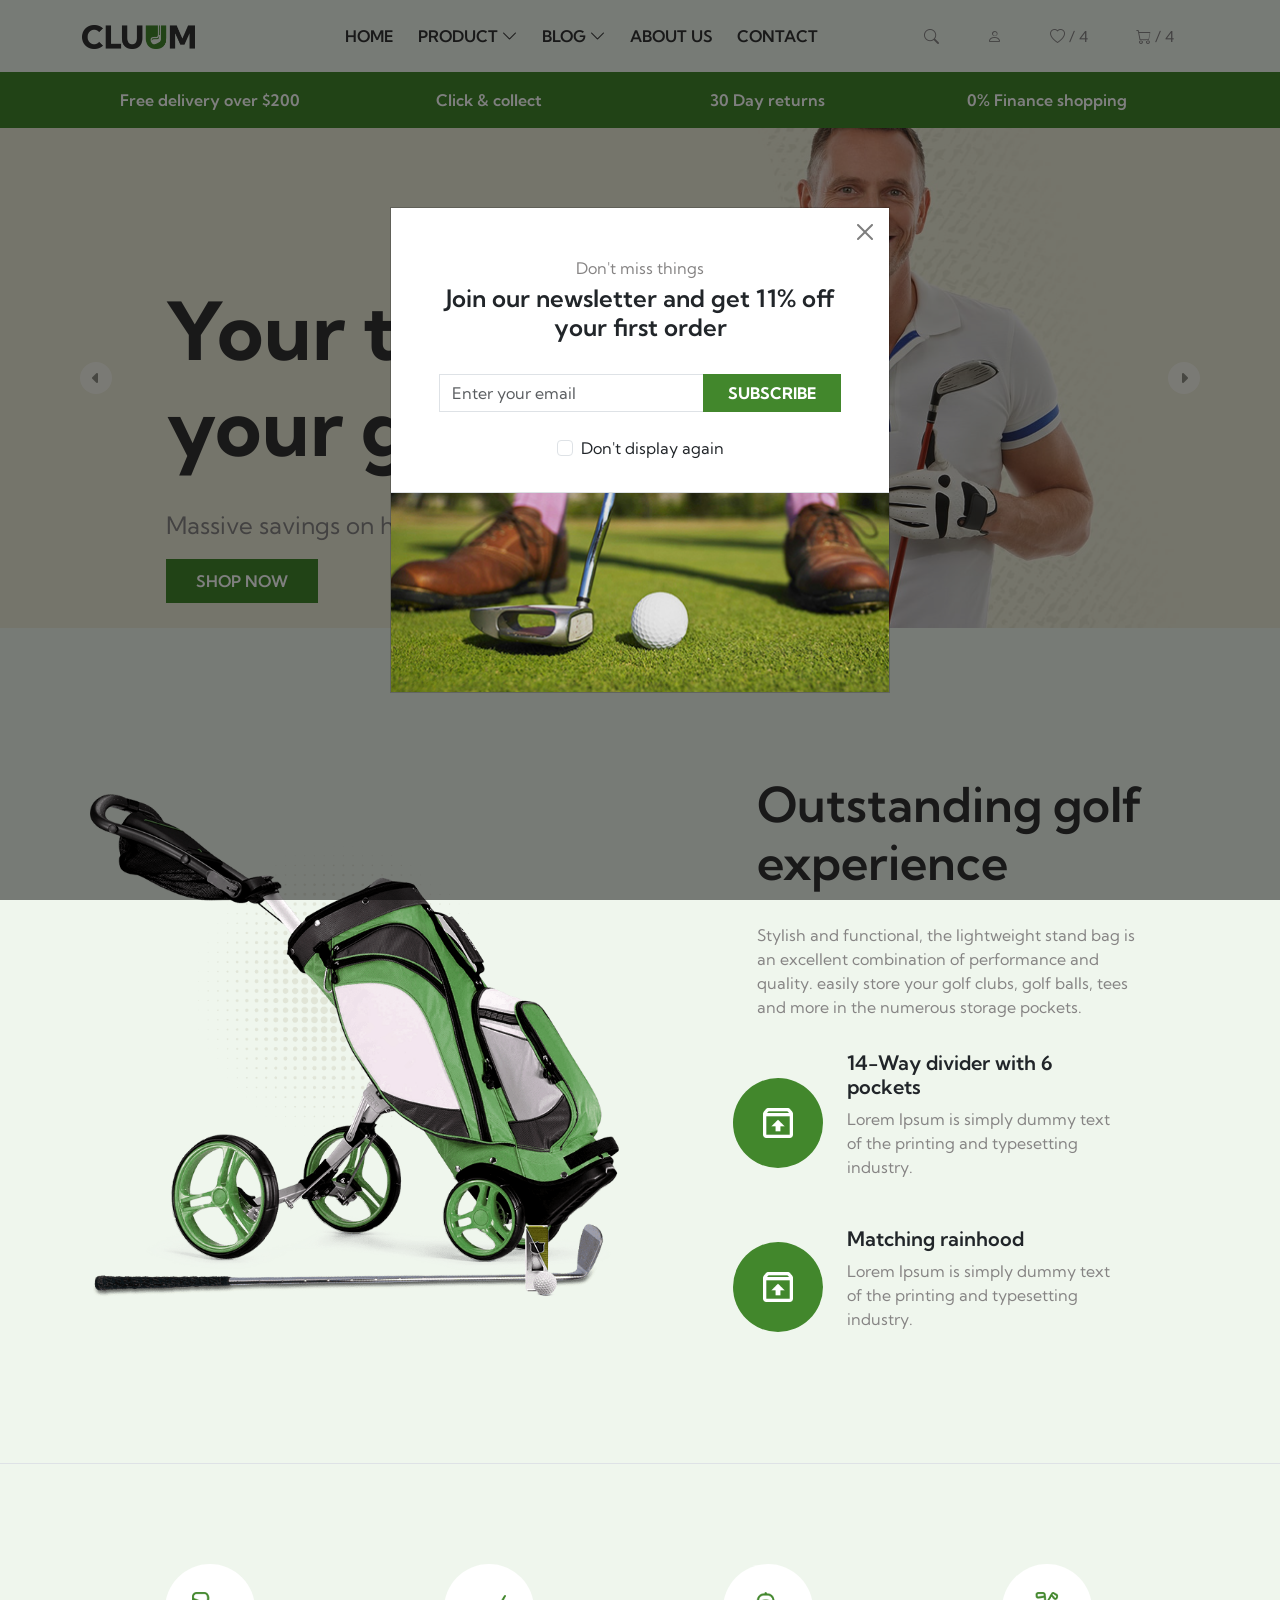
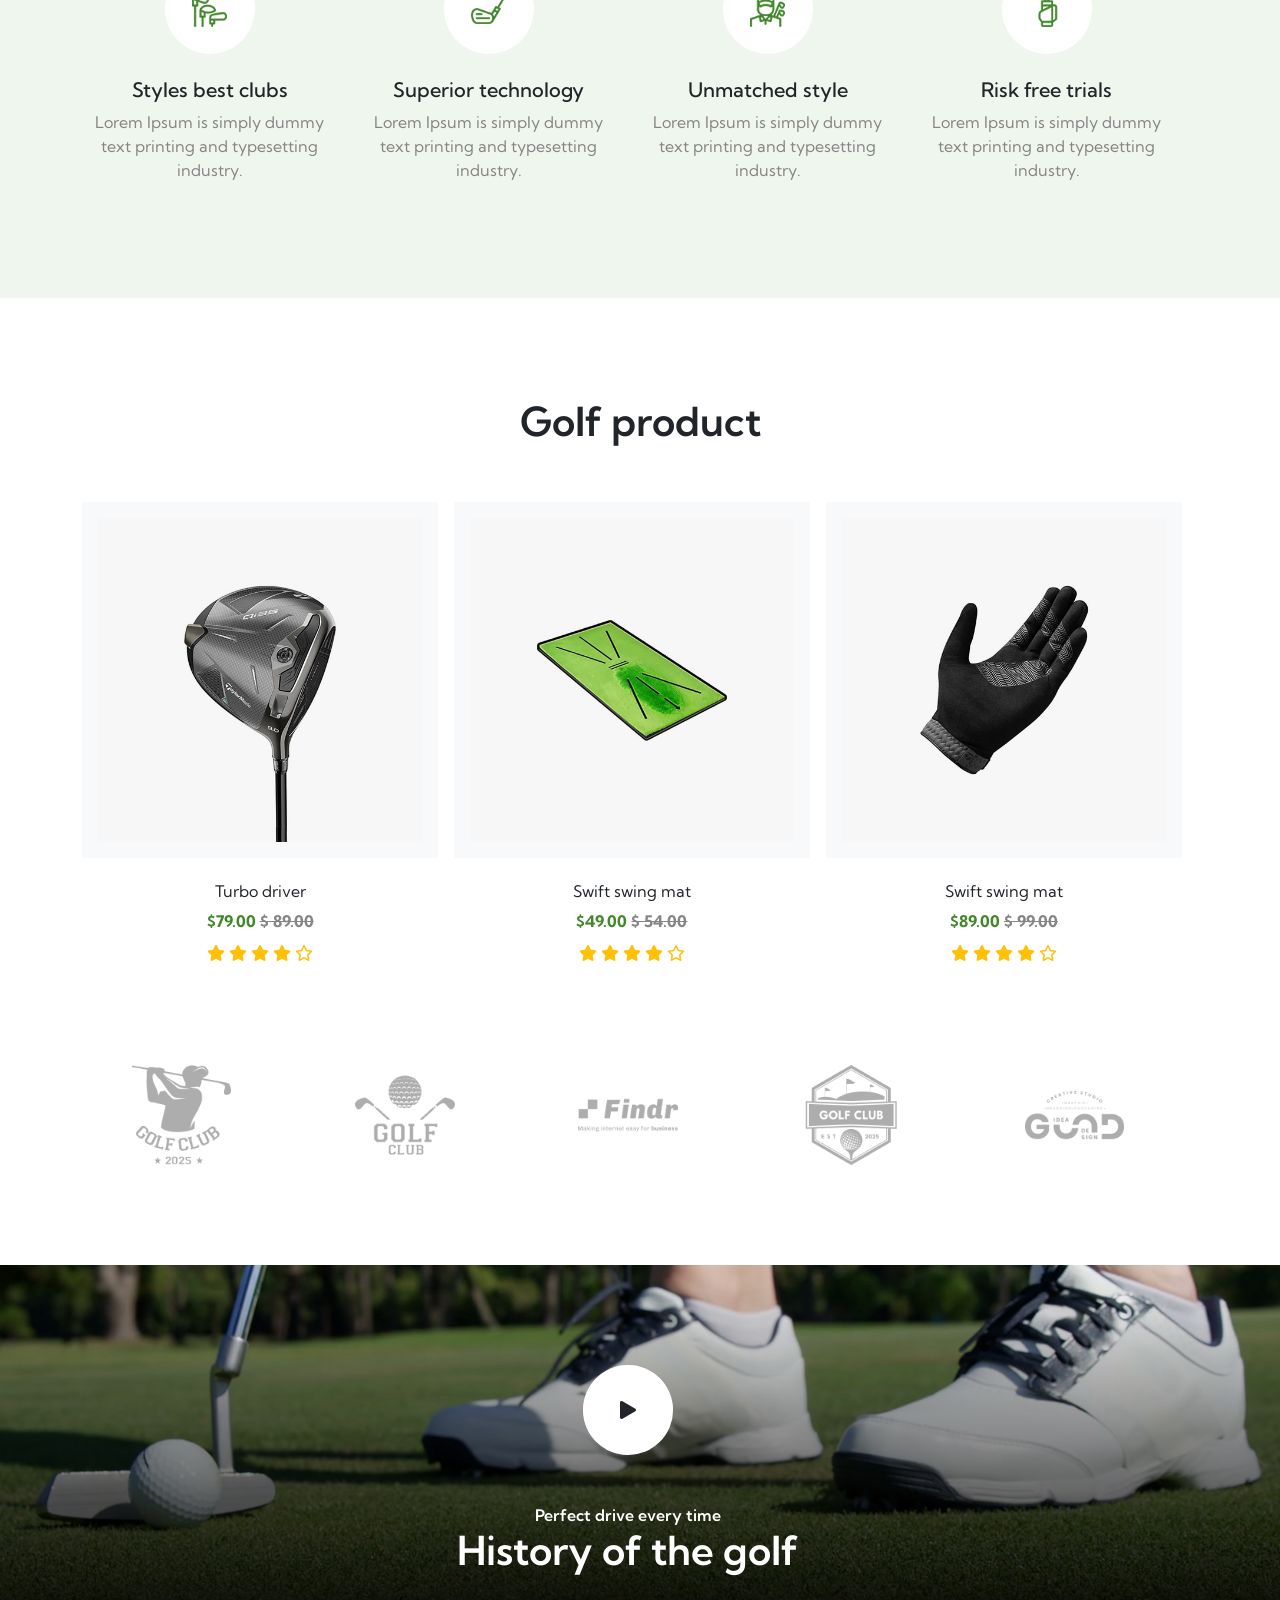
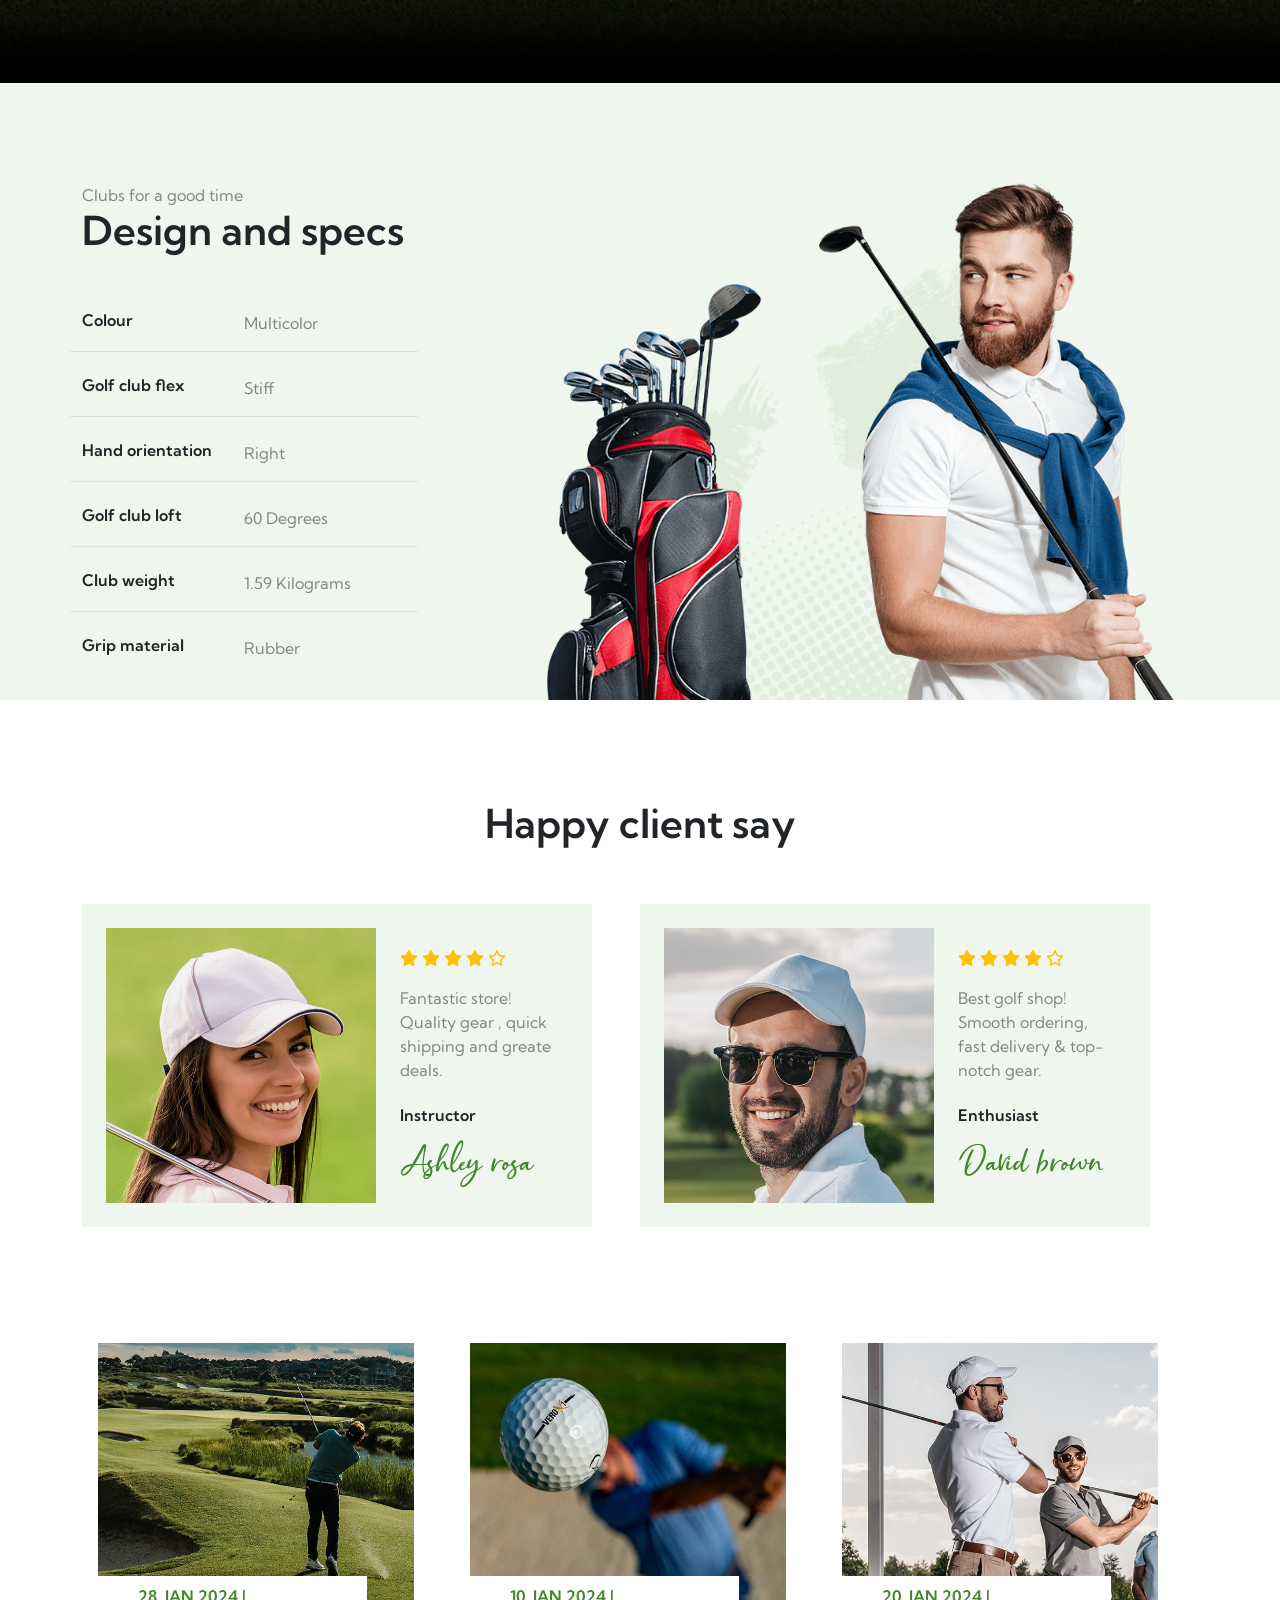
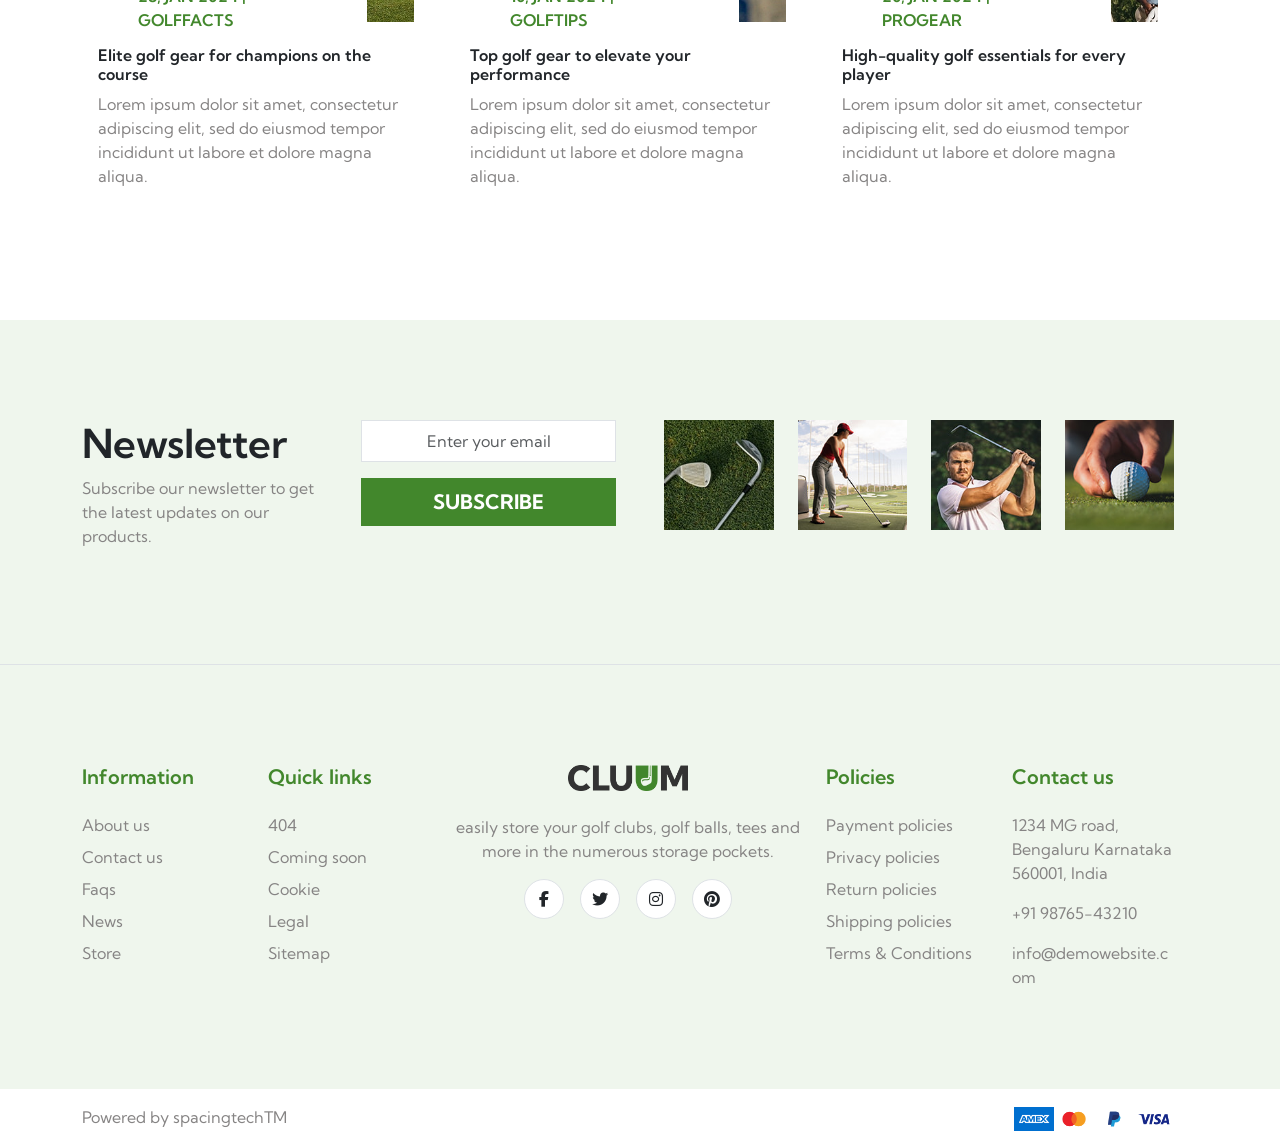
==== commit 86de9714: "Update project files" ====
--- a/index.html
+++ b/index.html
@@ -35,7 +35,7 @@
             <div class="container">
                 <div class="row align-items-center">
                     <div class="col-2">
-                        <a href="#">
+                        <a href="./index.html">
                             <img src="./assests/images/logo/logo.png" alt="logo" style="width:70%;">
                         </a>
                     </div>
@@ -45,7 +45,7 @@
                                 class="navbar-nav text-center me-auto mb-2 mb-lg-0 d-flex flex-row gap-4 justify-content-center">
                                 <li class="nav-item">
                                     <a class="nav-link fs-6 fw-medium text-dark text-uppercase custom-hover position-relative fw-semibold"
-                                        href="#">Home
+                                        href="./index.html">Home
                                     </a>
                                 </li>
                                 <li class="nav-item dropdown">
@@ -57,19 +57,8 @@
                                     <ul class="dropdown-menu" aria-labelledby="productDropdown">
                                         <li><a class="dropdown-item" href="./collection.html" target="_blank">Collection
                                             </a></li>
-                                        <li><a class="dropdown-item" href="#">Product 2</a></li>
-                                        <li><a class="dropdown-item" href="#">Product 3</a></li>
-                                    </ul>
-                                </li>
-                                <li class="nav-item dropdown">
-                                    <a class="nav-link dropdown-toggle fs-6 fw-medium text-dark text-uppercase position-relative fw-semibold"
-                                        href="#" id="shopDropdown" role="button" data-bs-toggle="dropdown"
-                                        aria-expanded="false">
-                                        Shop <i class="bi bi-chevron-down text-dark"></i>
-                                    </a>
-                                    <ul class="dropdown-menu" aria-labelledby="shopDropdown">
-                                        <li><a class="dropdown-item" href="#">Shop Category 1</a></li>
-                                        <li><a class="dropdown-item" href="#">Shop Category 2</a></li>
+                                        <li><a class="dropdown-item" href="#">Collection 2</a></li>
+                                        <li><a class="dropdown-item" href="#">Collection 3</a></li>
                                     </ul>
                                 </li>
                                 <li class="nav-item dropdown">
@@ -84,18 +73,16 @@
                                         <li><a class="dropdown-item" href="#">Blog Post 2</a></li>
                                     </ul>
                                 </li>
-                                <li class="nav-item dropdown">
-                                    <a class="nav-link dropdown-toggle fs-6 fw-medium text-dark text-uppercase position-relative fw-semibold"
-                                        href="#" id="pageDropdown" role="button" data-bs-toggle="dropdown"
-                                        aria-expanded="false">
-                                        Page <i class="bi bi-chevron-down text-dark"></i>
+                               
+                                 <li class="nav-item">
+                                    <a class="nav-link fs-6 fw-medium text-dark text-uppercase custom-hover position-relative fw-semibold"
+                                        href="./about.html">About Us
                                     </a>
-                                    <ul class="dropdown-menu" aria-labelledby="pageDropdown">
-                                        <li><a class="dropdown-item" href="./about.html" target="_blank">About Us</a>
-                                        </li>
-                                        <li><a class="dropdown-item" href="./contact.html" target="_blank">Contact</a>
-                                        </li>
-                                    </ul>
+                                </li>
+                                 <li class="nav-item">
+                                    <a class="nav-link fs-6 fw-medium text-dark text-uppercase custom-hover position-relative fw-semibold"
+                                        href="./contact.html">Contact
+                                    </a>
                                 </li>
                             </ul>
                         </div>
